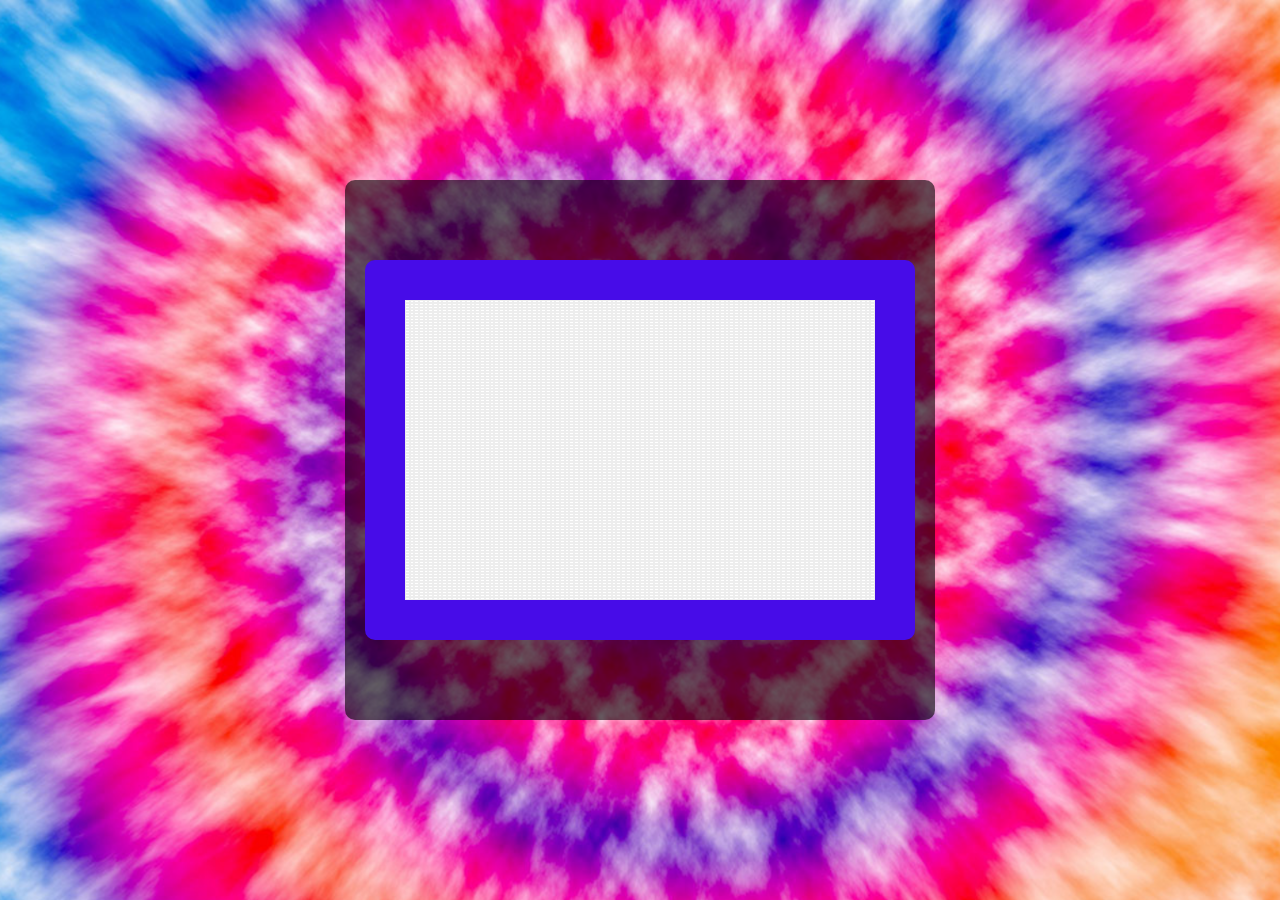
==== hover_n_cover/index.html @ 9eeb32fe "Add drawing functionality" ====
<!DOCTYPE html>
<html>
    <head>
        <title></title>
        <link href="style.css" rel="stylesheet">
    </head>
    <body>

        <div id="main_container">

            <div id="sub_container">

            </div>

        </div>

        <script src="hnc.js"></script>

    </body>
</html>
---- hover_n_cover/style.css ----
body {
    background-image: url('tie-dye.png');
    background-repeat: no-repeat;
    background-position: center;
    background-size: cover;
    overflow: hidden;
    padding: 0;
    margin: 0;
    display: flex;
    flex-direction: column;
    justify-content: center;
    align-items: center;
    height: 100vh;
    width: 100vw;
}

div#main_container{
    display: flex;
    flex-direction: row;
    justify-content: center;
    align-items: center;
    background-color: rgba(0,0,0,0.6);
    min-height: 500px;
    min-width: 550px;
    border-radius: 10px;
    padding: 20px;
}

#sub_container{
    flex: auto;
    display: flex;
    flex-direction: row;
    flex-wrap: none;
    justify-content: center;
    align-items: stretch;
    background-color: rgba(255,255,255,1);
    border-radius: 10px;
    border: 40px solid rgb(71, 12, 232);
    width: 300px;
    height: 300px;
}

.column{
    flex: auto;
    display: flex;
    flex-direction: column;
    flex-wrap: none;
    justify-content: center;
    align-items: stretch;
}

.square{
    flex: auto;
    display: flex;
    flex-direction: column;
    flex-wrap: none;
    height: auto;
    border: 0.2px solid rgba(167, 164, 164, 0.2);
    margin: 0;
    padding: 0;
}    

.fill-in-black{
    background-color: rgb(6, 6, 6); 
}
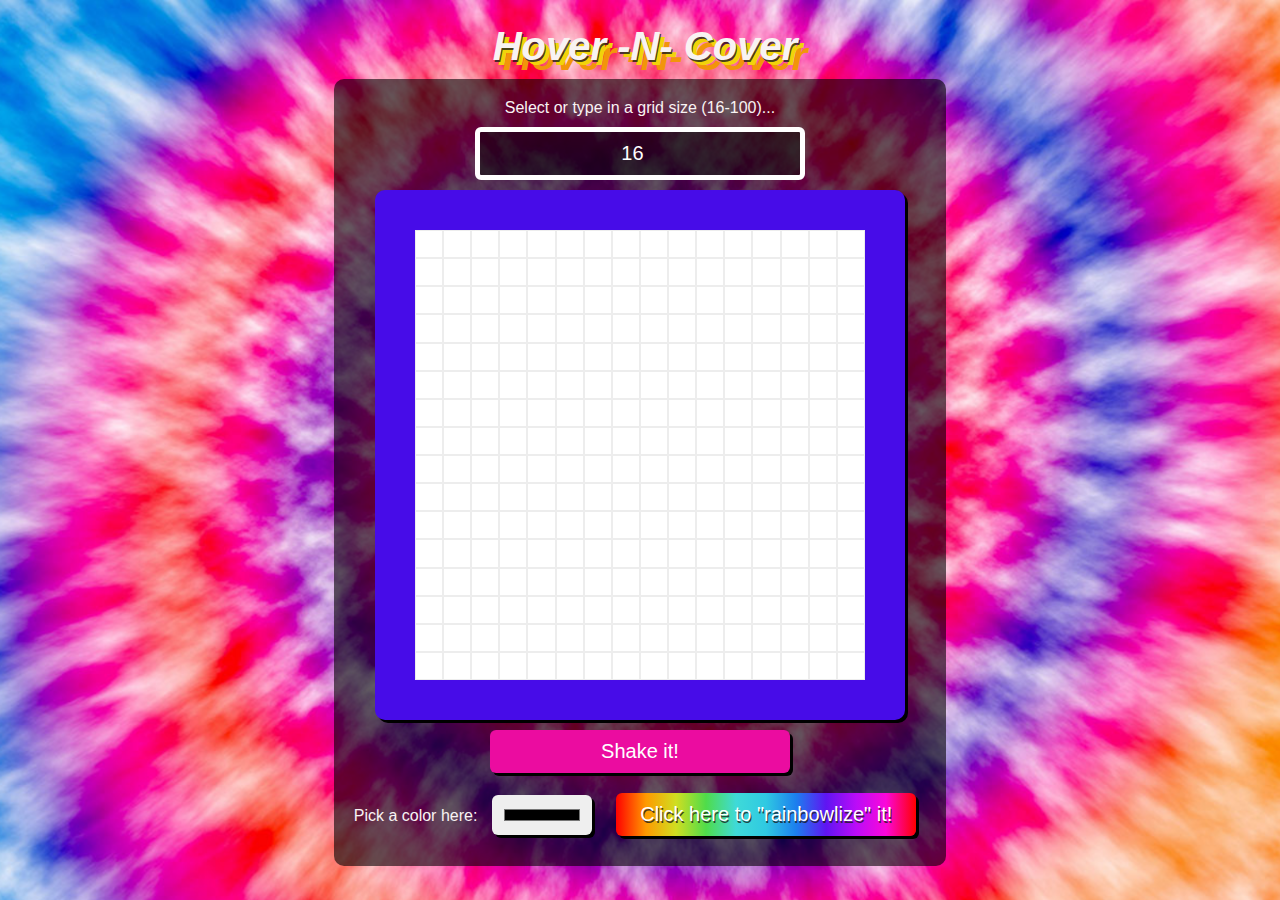
==== commit c1e8d372: "Add code for advanced features" ====
--- a/hover_n_cover/index.html
+++ b/hover_n_cover/index.html
@@ -1,14 +1,36 @@
 <!DOCTYPE html>
 <html>
     <head>
-        <title></title>
+        <title>Hover -N- Cover</title>
         <link href="style.css" rel="stylesheet">
     </head>
     <body>
-
+        <h1>Hover -N- Cover</h1>
         <div id="main_container">
 
+            <div id="grid-size">
+
+                <p>Select or type in a grid size (16-100)...</p>
+                <input type="number" id="tb-size" name="tb-size" min="16" max="100">
+            
+            </div>
+
             <div id="sub_container">
+
+            </div>
+
+            <div id="controls">
+
+                <button id="shake-btn">Shake it!</button>
+    
+            </div>
+
+            <div id="color">
+
+                <label for="color-picker">Pick a color here:</label>
+                <input id="color-picker" type="color" />
+
+                <button id="rainbow">Click here to "rainbowlize" it!</button>
 
             </div>
 
--- a/hover_n_cover/style.css
+++ b/hover_n_cover/style.css
@@ -12,18 +12,19 @@
     align-items: center;
     height: 100vh;
     width: 100vw;
+    font-family: Arial, Helvetica, sans-serif;
+    color: rgb(248, 243, 243);
 }
 
-div#main_container{
+#main_container{
     display: flex;
-    flex-direction: row;
+    flex-direction: column;
     justify-content: center;
     align-items: center;
     background-color: rgba(0,0,0,0.6);
-    min-height: 500px;
-    min-width: 550px;
     border-radius: 10px;
     padding: 20px;
+    margin-bottom: 50px;
 }
 
 #sub_container{
@@ -36,8 +37,9 @@
     background-color: rgba(255,255,255,1);
     border-radius: 10px;
     border: 40px solid rgb(71, 12, 232);
-    width: 300px;
-    height: 300px;
+    width: 50vh;
+    height: 50vh;
+    box-shadow: 3px 3px black;
 }
 
 .column{
@@ -60,6 +62,123 @@
     padding: 0;
 }    
 
-.fill-in-black{
-    background-color: rgb(6, 6, 6); 
+/*.fill-in-color{
+    background-color: #050505; 
+}*/
+
+#shake-btn{
+    width: 300px;
+    padding: 10px;
+    margin: 10px;
+    font-family: Arial;
+    font-size: 20px;
+    color: rgb(255, 255, 255);
+    background-color: rgb(235, 12, 160);
+    border: 0;
+    border-radius: 6px;
+    box-shadow: 3px 3px black;
 }
+
+#shake-btn:hover,
+#rainbow:hover,
+#color-picker:hover{
+    background-color: green;
+    transform: scale(1.25) perspective(1px);
+}
+
+.shake {
+    /* Start the shake animation and make the animation last for 0.5 seconds */
+    animation: shake 0.5s;
+  
+    /* When the animation is finished, start again */
+    animation-iteration-count: 1;
+  }
+  
+  @keyframes shake {
+    0% { transform: translate(1px, 1px) rotate(0deg); }
+    10% { transform: translate(-1px, -2px) rotate(-1deg); }
+    20% { transform: translate(-3px, 0px) rotate(1deg); }
+    30% { transform: translate(3px, 2px) rotate(0deg); }
+    40% { transform: translate(1px, -1px) rotate(1deg); }
+    50% { transform: translate(-1px, 2px) rotate(-1deg); }
+    60% { transform: translate(-3px, 1px) rotate(0deg); }
+    70% { transform: translate(3px, 1px) rotate(-1deg); }
+    80% { transform: translate(-1px, -1px) rotate(1deg); }
+    90% { transform: translate(1px, 2px) rotate(0deg); }
+    100% { transform: translate(1px, -2px) rotate(-1deg); }
+  }
+
+  #grid-size{
+    flex: auto;
+    display: flex;
+    flex-direction: column;
+    flex-wrap: wrap;
+    justify-content: center;
+    align-items: center;
+  }
+
+  #tb-size{
+    width: 300px;
+    padding: 10px;
+    margin: 10px;
+    font-family: Arial;
+    font-size: 20px;
+    color: rgb(255, 255, 255);
+    background-color: rgba(0, 0, 0, 0.5);
+    border: 5px solid rgb(255, 255, 255);
+    border-radius: 6px;
+    text-align: center;
+  }
+
+  h1{
+    font-style: italic;
+    font-family:'Gill Sans', 'Gill Sans MT', Calibri, 'Trebuchet MS', sans-serif;
+    font-size: 40px;
+    text-shadow: 1px 2px rgba(28, 28, 27, 0.8),
+    5px 5px rgb(242, 211, 10),
+    10px 10px rgb(242, 149, 10);
+    margin: 40px 10px 10px 20px;
+  }
+
+  p{
+    padding: 0;
+    margin: 0;
+  }
+
+  #rainbow{
+    background: linear-gradient(
+        90deg,
+        rgba(255, 0, 0, 1) 0%,
+        rgba(255, 154, 0, 1) 10%,
+        rgba(208, 222, 33, 1) 20%,
+        rgba(79, 220, 74, 1) 30%,
+        rgba(63, 218, 216, 1) 40%,
+        rgba(47, 201, 226, 1) 50%,
+        rgba(28, 127, 238, 1) 60%,
+        rgba(95, 21, 242, 1) 70%,
+        rgba(186, 12, 248, 1) 80%,
+        rgba(251, 7, 217, 1) 90%,
+        rgba(255, 0, 0, 1) 100%
+    );
+    width: 300px;
+    padding: 10px;
+    margin: 10px;
+    font-family: Arial;
+    font-size: 20px;
+    color: rgb(255, 255, 255);
+    border: 0;
+    border-radius: 6px;
+    box-shadow: 3px 3px black;
+    text-shadow: 1px 2px rgba(28, 28, 27, 0.8);
+  }
+
+  #color-picker{
+    width: 100px;
+    height: 40px;
+    padding: 10px;
+    margin: 10px;
+    font-family: Arial;
+    border: 0;
+    border-radius: 6px;
+    box-shadow: 3px 3px black;
+  }
